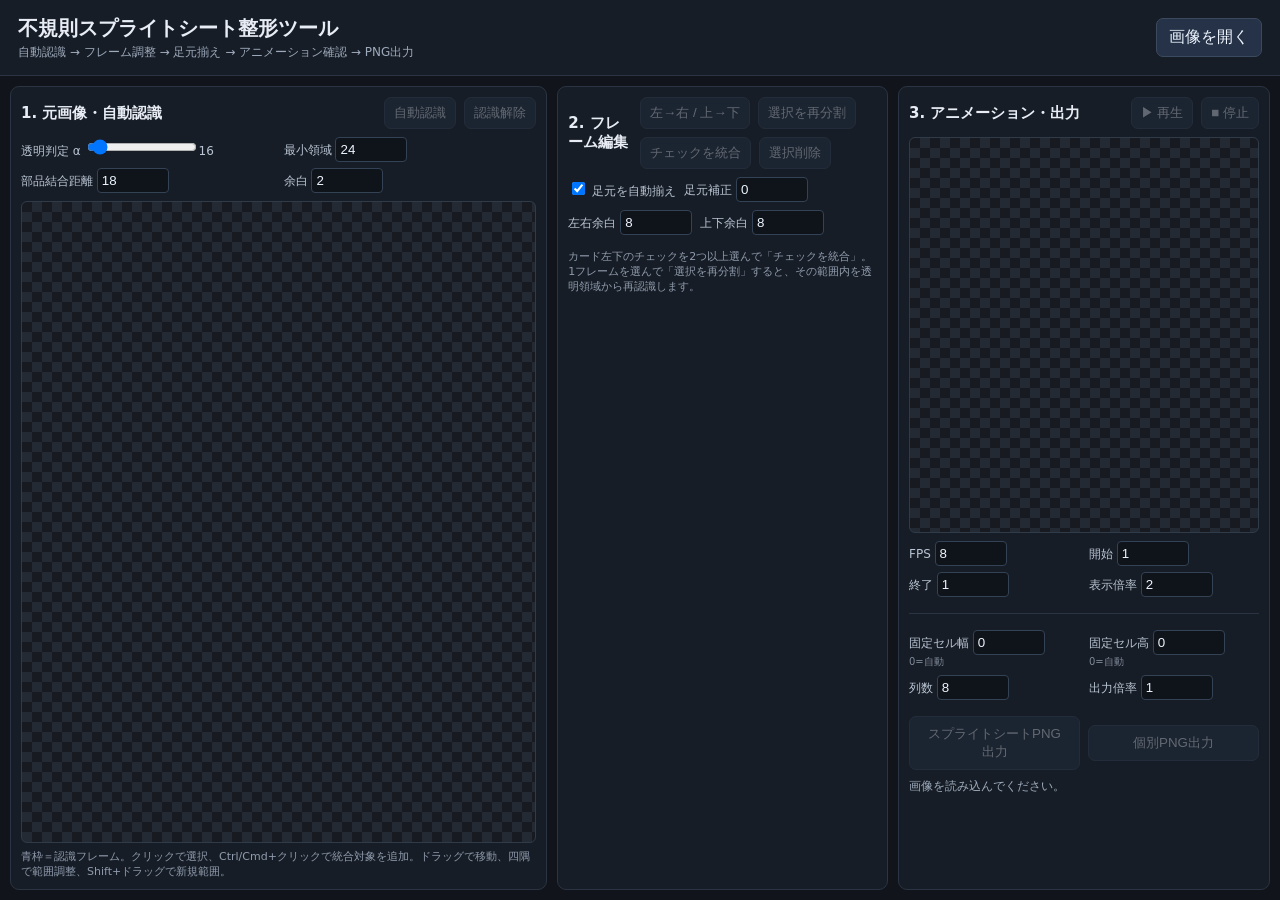
==== tools/sprite_auto_tool/index.html @ 43024478 "Add split and merge controls to sprite tool" ====
<!doctype html>
<html lang="ja">
<head>
  <meta charset="utf-8" />
  <meta name="viewport" content="width=device-width,initial-scale=1" />
  <title>不規則スプライトシート整形ツール</title>
  <link rel="stylesheet" href="styles.css" />
</head>
<body>
  <header class="topbar">
    <div>
      <h1>不規則スプライトシート整形ツール</h1>
      <p>自動認識 → フレーム調整 → 足元揃え → アニメーション確認 → PNG出力</p>
    </div>
    <label class="file-btn">画像を開く<input id="fileInput" type="file" accept="image/png,image/webp,image/jpeg" /></label>
  </header>

  <main class="workspace">
    <section class="panel source-panel">
      <div class="panel-head">
        <h2>1. 元画像・自動認識</h2>
        <div class="row compact">
          <button id="detectBtn" disabled>自動認識</button>
          <button id="clearBtn" disabled>認識解除</button>
        </div>
      </div>
      <div class="controls-grid">
        <label>透明判定 α <input id="alphaThreshold" type="range" min="1" max="254" value="16"><span id="alphaValue">16</span></label>
        <label>最小領域 <input id="minArea" type="number" min="1" value="24"></label>
        <label>部品結合距離 <input id="mergeDistance" type="number" min="0" value="18"></label>
        <label>余白 <input id="boxPadding" type="number" min="0" value="2"></label>
      </div>
      <div class="canvas-wrap checker source-wrap">
        <canvas id="sourceCanvas"></canvas>
      </div>
      <div class="hint">青枠＝認識フレーム。クリックで選択、Ctrl/Cmd+クリックで統合対象を追加。ドラッグで移動、四隅で範囲調整、Shift+ドラッグで新規範囲。</div>
    </section>

    <section class="panel frames-panel">
      <div class="panel-head">
        <h2>2. フレーム編集</h2>
        <div class="row compact">
          <button id="sortBtn" disabled>左→右 / 上→下</button>
          <button id="splitBtn" disabled>選択を再分割</button>
          <button id="mergeBtn" disabled>チェックを統合</button>
          <button id="deleteBtn" disabled>選択削除</button>
        </div>
      </div>
      <div class="row controls-wide">
        <label><input id="autoFeet" type="checkbox" checked> 足元を自動揃え</label>
        <label>足元補正 <input id="footOffset" type="number" value="0"></label>
        <label>左右余白 <input id="padX" type="number" min="0" value="8"></label>
        <label>上下余白 <input id="padY" type="number" min="0" value="8"></label>
      </div>
      <div class="hint">カード左下のチェックを2つ以上選んで「チェックを統合」。1フレームを選んで「選択を再分割」すると、その範囲内を透明領域から再認識します。</div>
      <div id="frameList" class="frame-list"></div>
    </section>

    <section class="panel preview-panel">
      <div class="panel-head">
        <h2>3. アニメーション・出力</h2>
        <div class="row compact">
          <button id="playBtn" disabled>▶ 再生</button>
          <button id="stopBtn" disabled>■ 停止</button>
        </div>
      </div>
      <div class="preview-area checker">
        <canvas id="previewCanvas" width="420" height="420"></canvas>
      </div>
      <div class="controls-grid preview-controls">
        <label>FPS <input id="fps" type="number" min="1" max="60" value="8"></label>
        <label>開始 <input id="startFrame" type="number" min="1" value="1"></label>
        <label>終了 <input id="endFrame" type="number" min="1" value="1"></label>
        <label>表示倍率 <input id="previewScale" type="number" min="0.1" step="0.1" value="2"></label>
      </div>
      <hr>
      <div class="controls-grid preview-controls">
        <label>固定セル幅 <input id="cellW" type="number" min="0" value="0"><small>0=自動</small></label>
        <label>固定セル高 <input id="cellH" type="number" min="0" value="0"><small>0=自動</small></label>
        <label>列数 <input id="columns" type="number" min="1" value="8"></label>
        <label>出力倍率 <input id="exportScale" type="number" min="0.1" step="0.1" value="1"></label>
      </div>
      <div class="row export-row">
        <button id="exportSheetBtn" disabled>スプライトシートPNG出力</button>
        <button id="exportFramesBtn" disabled>個別PNG出力</button>
      </div>
      <div id="status" class="status">画像を読み込んでください。</div>
    </section>
  </main>

  <script src="app.js"></script>
</body>
</html>
---- tools/sprite_auto_tool/styles.css ----
:root{font-family:system-ui,-apple-system,"Segoe UI",sans-serif;color:#e8edf5;background:#11151b}*{box-sizing:border-box}body{margin:0;min-width:1200px}.topbar{height:76px;padding:12px 18px;display:flex;align-items:center;justify-content:space-between;background:#171d26;border-bottom:1px solid #2a3442;position:sticky;top:0;z-index:10}.topbar h1{font-size:20px;margin:0 0 2px}.topbar p{margin:0;color:#9daabc;font-size:12px}.file-btn,button{border:1px solid #3b4a5f;background:#253247;color:#eef5ff;border-radius:7px;padding:8px 12px;cursor:pointer}.file-btn input{display:none}button:disabled{opacity:.35;cursor:not-allowed}.workspace{height:calc(100vh - 76px);padding:10px;display:grid;grid-template-columns:minmax(520px,1.45fr) minmax(330px,.9fr) minmax(390px,1fr);gap:10px}.panel{min-height:0;background:#171d26;border:1px solid #2a3442;border-radius:9px;padding:10px;display:flex;flex-direction:column;overflow:hidden}.panel-head{display:flex;align-items:center;justify-content:space-between;gap:8px;margin-bottom:8px}.panel h2{font-size:15px;margin:0}.row{display:flex;align-items:center;gap:8px;flex-wrap:wrap}.compact button{padding:6px 9px}.controls-grid{display:grid;grid-template-columns:repeat(2,minmax(150px,1fr));gap:6px 10px;margin-bottom:8px}.controls-grid label,.controls-wide label{font-size:12px;color:#b9c5d4}.controls-grid input[type=number],.controls-wide input[type=number]{width:72px;background:#0f141b;border:1px solid #344255;color:#eef5ff;border-radius:4px;padding:4px}.controls-grid input[type=range]{width:110px}.controls-wide{margin-bottom:8px}.canvas-wrap{flex:1;min-height:320px;overflow:auto;border:1px solid #303b4a;border-radius:6px;position:relative}.checker{background-color:#171b21;background-image:linear-gradient(45deg,#232a34 25%,transparent 25%),linear-gradient(-45deg,#232a34 25%,transparent 25%),linear-gradient(45deg,transparent 75%,#232a34 75%),linear-gradient(-45deg,transparent 75%,#232a34 75%);background-size:20px 20px;background-position:0 0,0 10px,10px -10px,-10px 0}.source-wrap canvas{display:block;image-rendering:pixelated}.hint{font-size:11px;color:#8f9bad;margin-top:6px}.frame-list{flex:1;overflow:auto;display:grid;grid-template-columns:repeat(auto-fill,minmax(116px,1fr));align-content:start;gap:8px;padding-right:3px}.frame-card{background:#10161e;border:1px solid #2f3d50;border-radius:7px;padding:6px;cursor:pointer}.frame-card.selected{outline:2px solid #61a8ff}.frame-card canvas{width:100%;height:88px;object-fit:contain;image-rendering:pixelated;background:#0c1117}.frame-meta{display:flex;justify-content:space-between;font-size:11px;color:#a8b4c5;margin-top:4px}.preview-area{height:min(44vh,480px);min-height:300px;border:1px solid #303b4a;border-radius:6px;display:flex;align-items:center;justify-content:center;overflow:hidden}.preview-area canvas{max-width:100%;max-height:100%;image-rendering:pixelated}.preview-controls{margin-top:8px}.preview-controls small{display:block;color:#7f8a99}.export-row{margin-top:8px}.export-row button{flex:1}.status{font-size:12px;color:#9eacbd;margin-top:8px;min-height:34px;white-space:pre-line}hr{width:100%;border:0;border-top:1px solid #2a3442;margin:8px 0}@media(max-width:1500px){.workspace{grid-template-columns:minmax(500px,1.3fr) minmax(310px,.8fr) minmax(360px,.9fr)}}
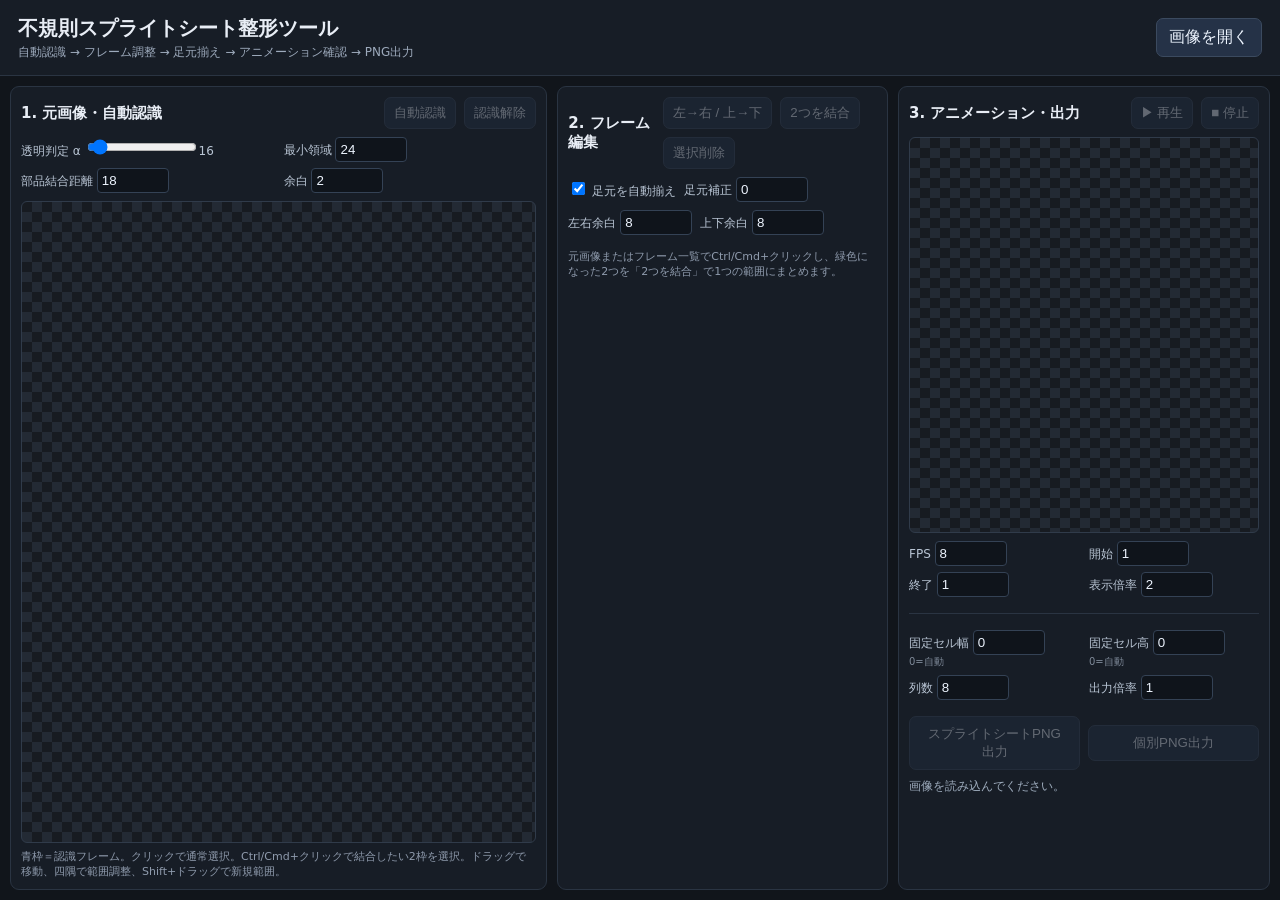
==== commit df5a9886: "Add manual two-frame merge to sprite tool" ====
--- a/tools/sprite_auto_tool/index.html
+++ b/tools/sprite_auto_tool/index.html
@@ -5,6 +5,7 @@
   <meta name="viewport" content="width=device-width,initial-scale=1" />
   <title>不規則スプライトシート整形ツール</title>
   <link rel="stylesheet" href="styles.css" />
+  <link rel="stylesheet" href="manual-merge.css" />
 </head>
 <body>
   <header class="topbar">
@@ -33,7 +34,7 @@
       <div class="canvas-wrap checker source-wrap">
         <canvas id="sourceCanvas"></canvas>
       </div>
-      <div class="hint">青枠＝認識フレーム。クリックで選択、Ctrl/Cmd+クリックで統合対象を追加。ドラッグで移動、四隅で範囲調整、Shift+ドラッグで新規範囲。</div>
+      <div class="hint">青枠＝認識フレーム。クリックで通常選択。Ctrl/Cmd+クリックで結合したい2枠を選択。ドラッグで移動、四隅で範囲調整、Shift+ドラッグで新規範囲。</div>
     </section>
 
     <section class="panel frames-panel">
@@ -41,8 +42,7 @@
         <h2>2. フレーム編集</h2>
         <div class="row compact">
           <button id="sortBtn" disabled>左→右 / 上→下</button>
-          <button id="splitBtn" disabled>選択を再分割</button>
-          <button id="mergeBtn" disabled>チェックを統合</button>
+          <button id="mergeBtn" disabled>2つを結合</button>
           <button id="deleteBtn" disabled>選択削除</button>
         </div>
       </div>
@@ -52,7 +52,7 @@
         <label>左右余白 <input id="padX" type="number" min="0" value="8"></label>
         <label>上下余白 <input id="padY" type="number" min="0" value="8"></label>
       </div>
-      <div class="hint">カード左下のチェックを2つ以上選んで「チェックを統合」。1フレームを選んで「選択を再分割」すると、その範囲内を透明領域から再認識します。</div>
+      <div class="hint">元画像またはフレーム一覧でCtrl/Cmd+クリックし、緑色になった2つを「2つを結合」で1つの範囲にまとめます。</div>
       <div id="frameList" class="frame-list"></div>
     </section>
 
@@ -89,5 +89,6 @@
   </main>
 
   <script src="app.js"></script>
+  <script src="manual-merge.js"></script>
 </body>
 </html>
--- a/tools/sprite_auto_tool/manual-merge.css
+++ b/tools/sprite_auto_tool/manual-merge.css
@@ -0,0 +1 @@
+.frame-card.merge-target{outline:2px solid #70e29b;box-shadow:0 0 0 1px #70e29b inset}
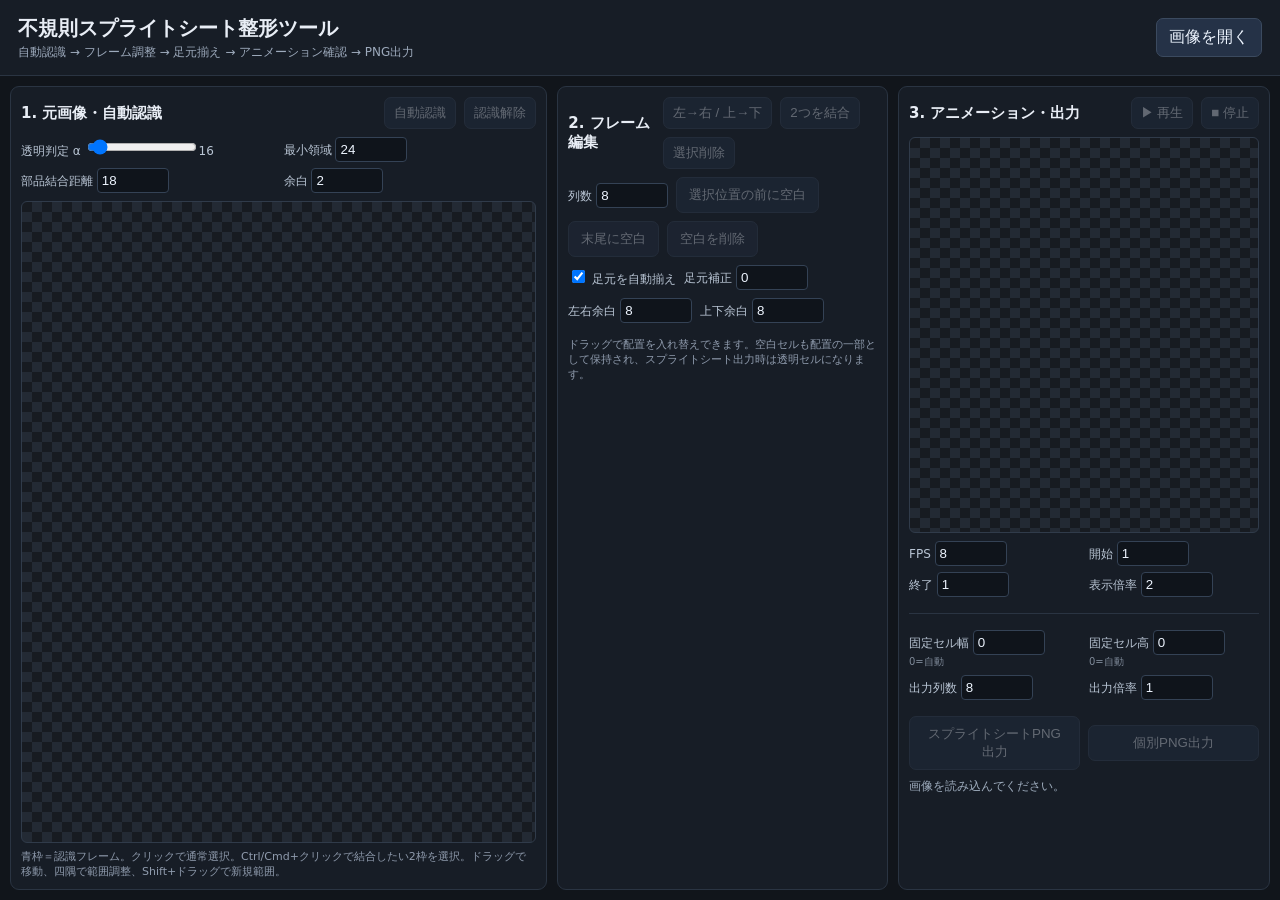
==== commit 1f2d3663: "Add grid layout controls to sprite frame editor" ====
--- a/tools/sprite_auto_tool/index.html
+++ b/tools/sprite_auto_tool/index.html
@@ -6,6 +6,7 @@
   <title>不規則スプライトシート整形ツール</title>
   <link rel="stylesheet" href="styles.css" />
   <link rel="stylesheet" href="manual-merge.css" />
+  <link rel="stylesheet" href="layout-grid.css" />
 </head>
 <body>
   <header class="topbar">
@@ -31,9 +32,7 @@
         <label>部品結合距離 <input id="mergeDistance" type="number" min="0" value="18"></label>
         <label>余白 <input id="boxPadding" type="number" min="0" value="2"></label>
       </div>
-      <div class="canvas-wrap checker source-wrap">
-        <canvas id="sourceCanvas"></canvas>
-      </div>
+      <div class="canvas-wrap checker source-wrap"><canvas id="sourceCanvas"></canvas></div>
       <div class="hint">青枠＝認識フレーム。クリックで通常選択。Ctrl/Cmd+クリックで結合したい2枠を選択。ドラッグで移動、四隅で範囲調整、Shift+ドラッグで新規範囲。</div>
     </section>
 
@@ -47,26 +46,24 @@
         </div>
       </div>
       <div class="row controls-wide">
+        <label>列数 <input id="layoutColumns" type="number" min="1" max="32" value="8"></label>
+        <button id="insertBlankBtn" disabled>選択位置の前に空白</button>
+        <button id="appendBlankBtn" disabled>末尾に空白</button>
+        <button id="removeBlankBtn" disabled>空白を削除</button>
+      </div>
+      <div class="row controls-wide">
         <label><input id="autoFeet" type="checkbox" checked> 足元を自動揃え</label>
         <label>足元補正 <input id="footOffset" type="number" value="0"></label>
         <label>左右余白 <input id="padX" type="number" min="0" value="8"></label>
         <label>上下余白 <input id="padY" type="number" min="0" value="8"></label>
       </div>
-      <div class="hint">元画像またはフレーム一覧でCtrl/Cmd+クリックし、緑色になった2つを「2つを結合」で1つの範囲にまとめます。</div>
+      <div class="hint">ドラッグで配置を入れ替えできます。空白セルも配置の一部として保持され、スプライトシート出力時は透明セルになります。</div>
       <div id="frameList" class="frame-list"></div>
     </section>
 
     <section class="panel preview-panel">
-      <div class="panel-head">
-        <h2>3. アニメーション・出力</h2>
-        <div class="row compact">
-          <button id="playBtn" disabled>▶ 再生</button>
-          <button id="stopBtn" disabled>■ 停止</button>
-        </div>
-      </div>
-      <div class="preview-area checker">
-        <canvas id="previewCanvas" width="420" height="420"></canvas>
-      </div>
+      <div class="panel-head"><h2>3. アニメーション・出力</h2><div class="row compact"><button id="playBtn" disabled>▶ 再生</button><button id="stopBtn" disabled>■ 停止</button></div></div>
+      <div class="preview-area checker"><canvas id="previewCanvas" width="420" height="420"></canvas></div>
       <div class="controls-grid preview-controls">
         <label>FPS <input id="fps" type="number" min="1" max="60" value="8"></label>
         <label>開始 <input id="startFrame" type="number" min="1" value="1"></label>
@@ -77,18 +74,16 @@
       <div class="controls-grid preview-controls">
         <label>固定セル幅 <input id="cellW" type="number" min="0" value="0"><small>0=自動</small></label>
         <label>固定セル高 <input id="cellH" type="number" min="0" value="0"><small>0=自動</small></label>
-        <label>列数 <input id="columns" type="number" min="1" value="8"></label>
+        <label>出力列数 <input id="columns" type="number" min="1" value="8"></label>
         <label>出力倍率 <input id="exportScale" type="number" min="0.1" step="0.1" value="1"></label>
       </div>
-      <div class="row export-row">
-        <button id="exportSheetBtn" disabled>スプライトシートPNG出力</button>
-        <button id="exportFramesBtn" disabled>個別PNG出力</button>
-      </div>
+      <div class="row export-row"><button id="exportSheetBtn" disabled>スプライトシートPNG出力</button><button id="exportFramesBtn" disabled>個別PNG出力</button></div>
       <div id="status" class="status">画像を読み込んでください。</div>
     </section>
   </main>
 
   <script src="app.js"></script>
   <script src="manual-merge.js"></script>
+  <script src="layout-grid.js"></script>
 </body>
 </html>
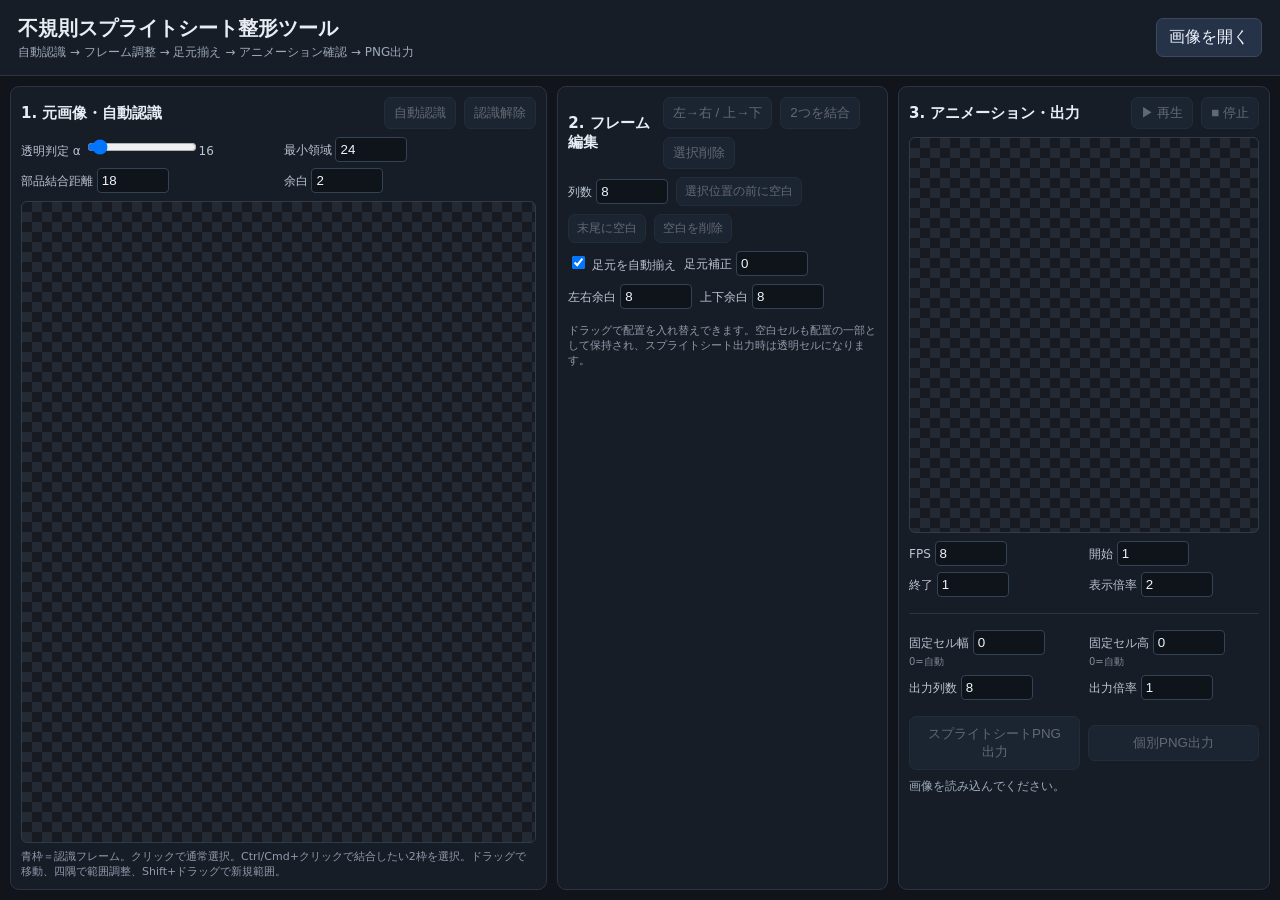
==== commit 9f264816: "Load compatibility fixes" ====
--- a/tools/sprite_auto_tool/index.html
+++ b/tools/sprite_auto_tool/index.html
@@ -21,10 +21,7 @@
     <section class="panel source-panel">
       <div class="panel-head">
         <h2>1. 元画像・自動認識</h2>
-        <div class="row compact">
-          <button id="detectBtn" disabled>自動認識</button>
-          <button id="clearBtn" disabled>認識解除</button>
-        </div>
+        <div class="row compact"><button id="detectBtn" disabled>自動認識</button><button id="clearBtn" disabled>認識解除</button></div>
       </div>
       <div class="controls-grid">
         <label>透明判定 α <input id="alphaThreshold" type="range" min="1" max="254" value="16"><span id="alphaValue">16</span></label>
@@ -37,26 +34,9 @@
     </section>
 
     <section class="panel frames-panel">
-      <div class="panel-head">
-        <h2>2. フレーム編集</h2>
-        <div class="row compact">
-          <button id="sortBtn" disabled>左→右 / 上→下</button>
-          <button id="mergeBtn" disabled>2つを結合</button>
-          <button id="deleteBtn" disabled>選択削除</button>
-        </div>
-      </div>
-      <div class="row controls-wide">
-        <label>列数 <input id="layoutColumns" type="number" min="1" max="32" value="8"></label>
-        <button id="insertBlankBtn" disabled>選択位置の前に空白</button>
-        <button id="appendBlankBtn" disabled>末尾に空白</button>
-        <button id="removeBlankBtn" disabled>空白を削除</button>
-      </div>
-      <div class="row controls-wide">
-        <label><input id="autoFeet" type="checkbox" checked> 足元を自動揃え</label>
-        <label>足元補正 <input id="footOffset" type="number" value="0"></label>
-        <label>左右余白 <input id="padX" type="number" min="0" value="8"></label>
-        <label>上下余白 <input id="padY" type="number" min="0" value="8"></label>
-      </div>
+      <div class="panel-head"><h2>2. フレーム編集</h2><div class="row compact"><button id="sortBtn" disabled>左→右 / 上→下</button><button id="mergeBtn" disabled>2つを結合</button><button id="deleteBtn" disabled>選択削除</button></div></div>
+      <div class="row controls-wide"><label>列数 <input id="layoutColumns" type="number" min="1" max="32" value="8"></label><button id="insertBlankBtn" disabled>選択位置の前に空白</button><button id="appendBlankBtn" disabled>末尾に空白</button><button id="removeBlankBtn" disabled>空白を削除</button></div>
+      <div class="row controls-wide"><label><input id="autoFeet" type="checkbox" checked> 足元を自動揃え</label><label>足元補正 <input id="footOffset" type="number" value="0"></label><label>左右余白 <input id="padX" type="number" min="0" value="8"></label><label>上下余白 <input id="padY" type="number" min="0" value="8"></label></div>
       <div class="hint">ドラッグで配置を入れ替えできます。空白セルも配置の一部として保持され、スプライトシート出力時は透明セルになります。</div>
       <div id="frameList" class="frame-list"></div>
     </section>
@@ -64,19 +44,9 @@
     <section class="panel preview-panel">
       <div class="panel-head"><h2>3. アニメーション・出力</h2><div class="row compact"><button id="playBtn" disabled>▶ 再生</button><button id="stopBtn" disabled>■ 停止</button></div></div>
       <div class="preview-area checker"><canvas id="previewCanvas" width="420" height="420"></canvas></div>
-      <div class="controls-grid preview-controls">
-        <label>FPS <input id="fps" type="number" min="1" max="60" value="8"></label>
-        <label>開始 <input id="startFrame" type="number" min="1" value="1"></label>
-        <label>終了 <input id="endFrame" type="number" min="1" value="1"></label>
-        <label>表示倍率 <input id="previewScale" type="number" min="0.1" step="0.1" value="2"></label>
-      </div>
+      <div class="controls-grid preview-controls"><label>FPS <input id="fps" type="number" min="1" max="60" value="8"></label><label>開始 <input id="startFrame" type="number" min="1" value="1"></label><label>終了 <input id="endFrame" type="number" min="1" value="1"></label><label>表示倍率 <input id="previewScale" type="number" min="0.1" step="0.1" value="2"></label></div>
       <hr>
-      <div class="controls-grid preview-controls">
-        <label>固定セル幅 <input id="cellW" type="number" min="0" value="0"><small>0=自動</small></label>
-        <label>固定セル高 <input id="cellH" type="number" min="0" value="0"><small>0=自動</small></label>
-        <label>出力列数 <input id="columns" type="number" min="1" value="8"></label>
-        <label>出力倍率 <input id="exportScale" type="number" min="0.1" step="0.1" value="1"></label>
-      </div>
+      <div class="controls-grid preview-controls"><label>固定セル幅 <input id="cellW" type="number" min="0" value="0"><small>0=自動</small></label><label>固定セル高 <input id="cellH" type="number" min="0" value="0"><small>0=自動</small></label><label>出力列数 <input id="columns" type="number" min="1" value="8"></label><label>出力倍率 <input id="exportScale" type="number" min="0.1" step="0.1" value="1"></label></div>
       <div class="row export-row"><button id="exportSheetBtn" disabled>スプライトシートPNG出力</button><button id="exportFramesBtn" disabled>個別PNG出力</button></div>
       <div id="status" class="status">画像を読み込んでください。</div>
     </section>
@@ -85,5 +55,6 @@
   <script src="app.js"></script>
   <script src="manual-merge.js"></script>
   <script src="layout-grid.js"></script>
+  <script src="compat-fixes.js"></script>
 </body>
 </html>
--- a/tools/sprite_auto_tool/layout-grid.css
+++ b/tools/sprite_auto_tool/layout-grid.css
@@ -0,0 +1 @@
+.frames-panel .frame-list{display:grid;grid-template-columns:repeat(var(--layout-cols,8),minmax(96px,1fr));gap:8px;align-content:start}.layout-slot{min-width:0}.layout-slot.blank{min-height:116px;border:1px dashed #4a596d;border-radius:7px;background:rgba(255,255,255,.025);display:flex;align-items:center;justify-content:center;color:#78879a;font-size:12px;cursor:pointer}.layout-slot.blank.selected{outline:2px solid #ffd15c;border-color:#ffd15c}.layout-slot.drag-over{outline:2px dashed #70e29b}.frames-panel .controls-wide button{padding:5px 8px;font-size:12px}.frame-card{height:100%}
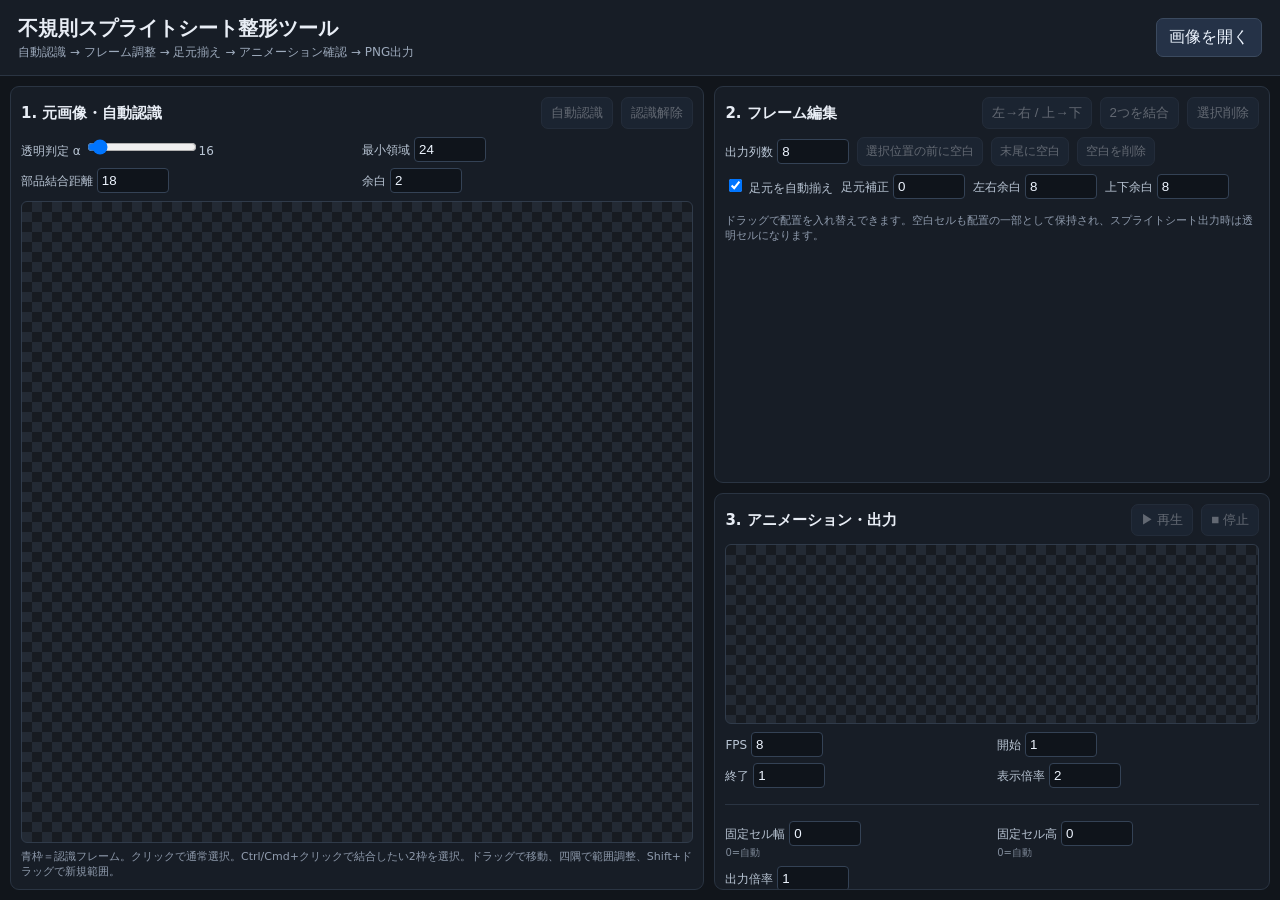
==== commit 82e86864: "Consolidate sprite sheet column setting" ====
--- a/tools/sprite_auto_tool/index.html
+++ b/tools/sprite_auto_tool/index.html
@@ -35,7 +35,8 @@
 
     <section class="panel frames-panel">
       <div class="panel-head"><h2>2. フレーム編集</h2><div class="row compact"><button id="sortBtn" disabled>左→右 / 上→下</button><button id="mergeBtn" disabled>2つを結合</button><button id="deleteBtn" disabled>選択削除</button></div></div>
-      <div class="row controls-wide"><label>列数 <input id="layoutColumns" type="number" min="1" max="32" value="8"></label><button id="insertBlankBtn" disabled>選択位置の前に空白</button><button id="appendBlankBtn" disabled>末尾に空白</button><button id="removeBlankBtn" disabled>空白を削除</button></div>
+      <div class="row controls-wide"><label>出力列数 <input id="layoutColumns" type="number" min="1" max="32" value="8"></label><button id="insertBlankBtn" disabled>選択位置の前に空白</button><button id="appendBlankBtn" disabled>末尾に空白</button><button id="removeBlankBtn" disabled>空白を削除</button></div>
+      <input id="columns" type="hidden" value="8">
       <div class="row controls-wide"><label><input id="autoFeet" type="checkbox" checked> 足元を自動揃え</label><label>足元補正 <input id="footOffset" type="number" value="0"></label><label>左右余白 <input id="padX" type="number" min="0" value="8"></label><label>上下余白 <input id="padY" type="number" min="0" value="8"></label></div>
       <div class="hint">ドラッグで配置を入れ替えできます。空白セルも配置の一部として保持され、スプライトシート出力時は透明セルになります。</div>
       <div id="frameList" class="frame-list"></div>
@@ -46,7 +47,7 @@
       <div class="preview-area checker"><canvas id="previewCanvas" width="420" height="420"></canvas></div>
       <div class="controls-grid preview-controls"><label>FPS <input id="fps" type="number" min="1" max="60" value="8"></label><label>開始 <input id="startFrame" type="number" min="1" value="1"></label><label>終了 <input id="endFrame" type="number" min="1" value="1"></label><label>表示倍率 <input id="previewScale" type="number" min="0.1" step="0.1" value="2"></label></div>
       <hr>
-      <div class="controls-grid preview-controls"><label>固定セル幅 <input id="cellW" type="number" min="0" value="0"><small>0=自動</small></label><label>固定セル高 <input id="cellH" type="number" min="0" value="0"><small>0=自動</small></label><label>出力列数 <input id="columns" type="number" min="1" value="8"></label><label>出力倍率 <input id="exportScale" type="number" min="0.1" step="0.1" value="1"></label></div>
+      <div class="controls-grid preview-controls"><label>固定セル幅 <input id="cellW" type="number" min="0" value="0"><small>0=自動</small></label><label>固定セル高 <input id="cellH" type="number" min="0" value="0"><small>0=自動</small></label><label>出力倍率 <input id="exportScale" type="number" min="0.1" step="0.1" value="1"></label></div>
       <div class="row export-row"><button id="exportSheetBtn" disabled>スプライトシートPNG出力</button><button id="exportFramesBtn" disabled>個別PNG出力</button></div>
       <div id="status" class="status">画像を読み込んでください。</div>
     </section>
--- a/tools/sprite_auto_tool/styles.css
+++ b/tools/sprite_auto_tool/styles.css
@@ -1 +1 @@
-:root{font-family:system-ui,-apple-system,"Segoe UI",sans-serif;color:#e8edf5;background:#11151b}*{box-sizing:border-box}body{margin:0;min-width:1200px}.topbar{height:76px;padding:12px 18px;display:flex;align-items:center;justify-content:space-between;background:#171d26;border-bottom:1px solid #2a3442;position:sticky;top:0;z-index:10}.topbar h1{font-size:20px;margin:0 0 2px}.topbar p{margin:0;color:#9daabc;font-size:12px}.file-btn,button{border:1px solid #3b4a5f;background:#253247;color:#eef5ff;border-radius:7px;padding:8px 12px;cursor:pointer}.file-btn input{display:none}button:disabled{opacity:.35;cursor:not-allowed}.workspace{height:calc(100vh - 76px);padding:10px;display:grid;grid-template-columns:minmax(520px,1.45fr) minmax(330px,.9fr) minmax(390px,1fr);gap:10px}.panel{min-height:0;background:#171d26;border:1px solid #2a3442;border-radius:9px;padding:10px;display:flex;flex-direction:column;overflow:hidden}.panel-head{display:flex;align-items:center;justify-content:space-between;gap:8px;margin-bottom:8px}.panel h2{font-size:15px;margin:0}.row{display:flex;align-items:center;gap:8px;flex-wrap:wrap}.compact button{padding:6px 9px}.controls-grid{display:grid;grid-template-columns:repeat(2,minmax(150px,1fr));gap:6px 10px;margin-bottom:8px}.controls-grid label,.controls-wide label{font-size:12px;color:#b9c5d4}.controls-grid input[type=number],.controls-wide input[type=number]{width:72px;background:#0f141b;border:1px solid #344255;color:#eef5ff;border-radius:4px;padding:4px}.controls-grid input[type=range]{width:110px}.controls-wide{margin-bottom:8px}.canvas-wrap{flex:1;min-height:320px;overflow:auto;border:1px solid #303b4a;border-radius:6px;position:relative}.checker{background-color:#171b21;background-image:linear-gradient(45deg,#232a34 25%,transparent 25%),linear-gradient(-45deg,#232a34 25%,transparent 25%),linear-gradient(45deg,transparent 75%,#232a34 75%),linear-gradient(-45deg,transparent 75%,#232a34 75%);background-size:20px 20px;background-position:0 0,0 10px,10px -10px,-10px 0}.source-wrap canvas{display:block;image-rendering:pixelated}.hint{font-size:11px;color:#8f9bad;margin-top:6px}.frame-list{flex:1;overflow:auto;display:grid;grid-template-columns:repeat(auto-fill,minmax(116px,1fr));align-content:start;gap:8px;padding-right:3px}.frame-card{background:#10161e;border:1px solid #2f3d50;border-radius:7px;padding:6px;cursor:pointer}.frame-card.selected{outline:2px solid #61a8ff}.frame-card canvas{width:100%;height:88px;object-fit:contain;image-rendering:pixelated;background:#0c1117}.frame-meta{display:flex;justify-content:space-between;font-size:11px;color:#a8b4c5;margin-top:4px}.preview-area{height:min(44vh,480px);min-height:300px;border:1px solid #303b4a;border-radius:6px;display:flex;align-items:center;justify-content:center;overflow:hidden}.preview-area canvas{max-width:100%;max-height:100%;image-rendering:pixelated}.preview-controls{margin-top:8px}.preview-controls small{display:block;color:#7f8a99}.export-row{margin-top:8px}.export-row button{flex:1}.status{font-size:12px;color:#9eacbd;margin-top:8px;min-height:34px;white-space:pre-line}hr{width:100%;border:0;border-top:1px solid #2a3442;margin:8px 0}@media(max-width:1500px){.workspace{grid-template-columns:minmax(500px,1.3fr) minmax(310px,.8fr) minmax(360px,.9fr)}}
+:root{font-family:system-ui,-apple-system,"Segoe UI",sans-serif;color:#e8edf5;background:#11151b}*{box-sizing:border-box}body{margin:0;min-width:1200px}.topbar{height:76px;padding:12px 18px;display:flex;align-items:center;justify-content:space-between;background:#171d26;border-bottom:1px solid #2a3442;position:sticky;top:0;z-index:10}.topbar h1{font-size:20px;margin:0 0 2px}.topbar p{margin:0;color:#9daabc;font-size:12px}.file-btn,button{border:1px solid #3b4a5f;background:#253247;color:#eef5ff;border-radius:7px;padding:8px 12px;cursor:pointer}.file-btn input{display:none}button:disabled{opacity:.35;cursor:not-allowed}.workspace{height:calc(100vh - 76px);padding:10px;display:grid;grid-template-columns:minmax(620px,1.45fr) minmax(520px,1fr);grid-template-rows:minmax(0,1fr) minmax(0,1fr);gap:10px}.source-panel{grid-column:1;grid-row:1/3}.frames-panel{grid-column:2;grid-row:1}.preview-panel{grid-column:2;grid-row:2}.panel{min-height:0;background:#171d26;border:1px solid #2a3442;border-radius:9px;padding:10px;display:flex;flex-direction:column;overflow:hidden}.panel-head{display:flex;align-items:center;justify-content:space-between;gap:8px;margin-bottom:8px}.panel h2{font-size:15px;margin:0}.row{display:flex;align-items:center;gap:8px;flex-wrap:wrap}.compact button{padding:6px 9px}.controls-grid{display:grid;grid-template-columns:repeat(2,minmax(150px,1fr));gap:6px 10px;margin-bottom:8px}.controls-grid label,.controls-wide label{font-size:12px;color:#b9c5d4}.controls-grid input[type=number],.controls-wide input[type=number]{width:72px;background:#0f141b;border:1px solid #344255;color:#eef5ff;border-radius:4px;padding:4px}.controls-grid input[type=range]{width:110px}.controls-wide{margin-bottom:8px}.canvas-wrap{flex:1;min-height:320px;overflow:auto;border:1px solid #303b4a;border-radius:6px;position:relative}.checker{background-color:#171b21;background-image:linear-gradient(45deg,#232a34 25%,transparent 25%),linear-gradient(-45deg,#232a34 25%,transparent 25%),linear-gradient(45deg,transparent 75%,#232a34 75%),linear-gradient(-45deg,transparent 75%,#232a34 75%);background-size:20px 20px;background-position:0 0,0 10px,10px -10px,-10px 0}.source-wrap canvas{display:block;image-rendering:pixelated}.hint{font-size:11px;color:#8f9bad;margin-top:6px}.frame-list{flex:1;overflow:auto;display:grid;grid-template-columns:repeat(auto-fill,minmax(116px,1fr));align-content:start;gap:8px;padding-right:3px}.frame-card{background:#10161e;border:1px solid #2f3d50;border-radius:7px;padding:6px;cursor:pointer}.frame-card.selected{outline:2px solid #61a8ff}.frame-card canvas{width:100%;height:88px;object-fit:contain;image-rendering:pixelated;background:#0c1117}.frame-meta{display:flex;justify-content:space-between;font-size:11px;color:#a8b4c5;margin-top:4px}.preview-area{flex:1;min-height:180px;border:1px solid #303b4a;border-radius:6px;display:flex;align-items:center;justify-content:center;overflow:hidden}.preview-area canvas{max-width:100%;max-height:100%;image-rendering:pixelated}.preview-controls{margin-top:8px}.preview-controls small{display:block;color:#7f8a99}.export-row{margin-top:8px}.export-row button{flex:1}.status{font-size:12px;color:#9eacbd;margin-top:8px;min-height:34px;white-space:pre-line}hr{width:100%;border:0;border-top:1px solid #2a3442;margin:8px 0}@media(max-width:1500px){.workspace{grid-template-columns:minmax(560px,1.25fr) minmax(480px,1fr)}}
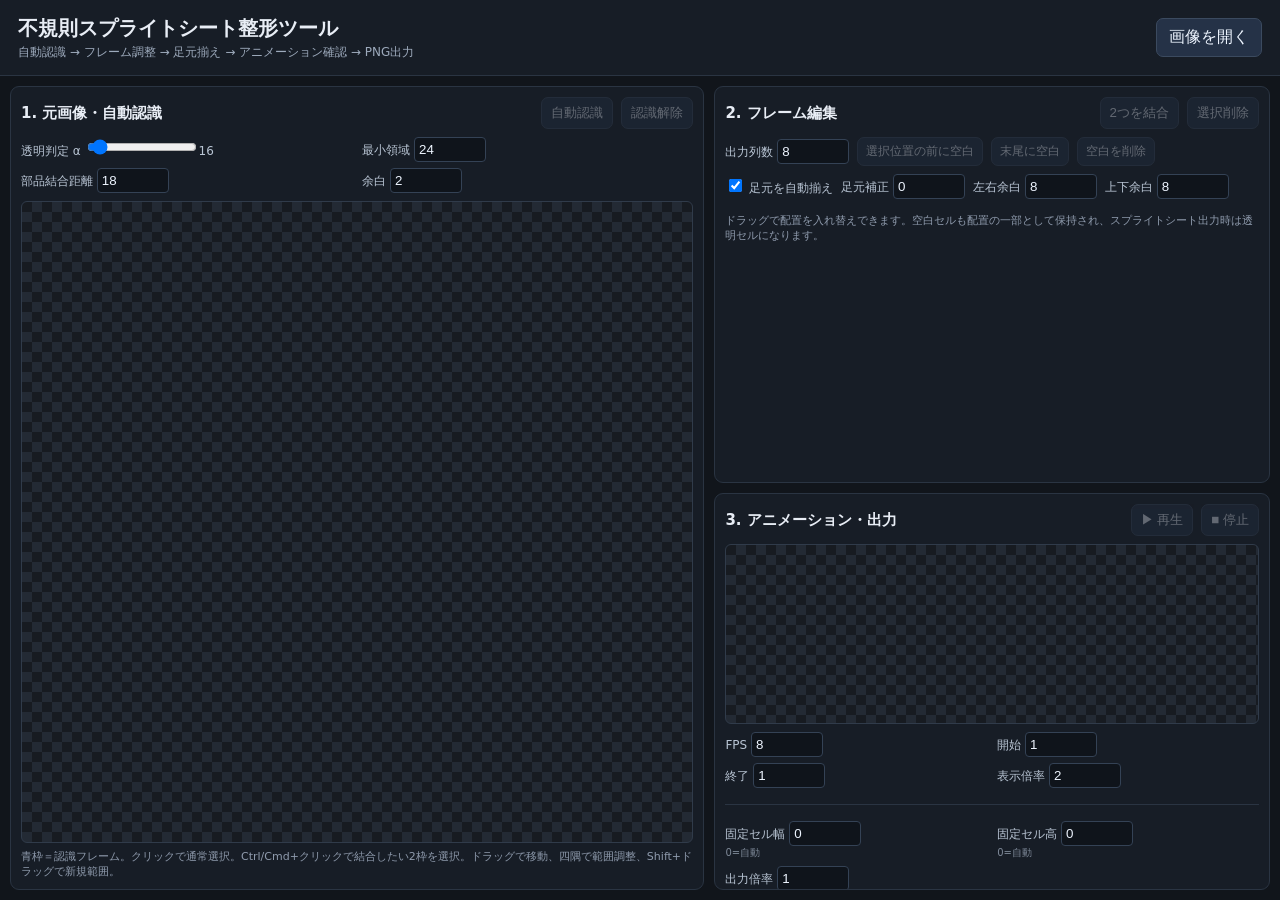
==== commit 134203a4: "Remove sort button from sprite editor UI" ====
--- a/tools/sprite_auto_tool/index.html
+++ b/tools/sprite_auto_tool/index.html
@@ -34,7 +34,8 @@
     </section>
 
     <section class="panel frames-panel">
-      <div class="panel-head"><h2>2. フレーム編集</h2><div class="row compact"><button id="sortBtn" disabled>左→右 / 上→下</button><button id="mergeBtn" disabled>2つを結合</button><button id="deleteBtn" disabled>選択削除</button></div></div>
+      <div class="panel-head"><h2>2. フレーム編集</h2><div class="row compact"><button id="mergeBtn" disabled>2つを結合</button><button id="deleteBtn" disabled>選択削除</button></div></div>
+      <button id="sortBtn" type="button" hidden disabled></button>
       <div class="row controls-wide"><label>出力列数 <input id="layoutColumns" type="number" min="1" max="32" value="8"></label><button id="insertBlankBtn" disabled>選択位置の前に空白</button><button id="appendBlankBtn" disabled>末尾に空白</button><button id="removeBlankBtn" disabled>空白を削除</button></div>
       <input id="columns" type="hidden" value="8">
       <div class="row controls-wide"><label><input id="autoFeet" type="checkbox" checked> 足元を自動揃え</label><label>足元補正 <input id="footOffset" type="number" value="0"></label><label>左右余白 <input id="padX" type="number" min="0" value="8"></label><label>上下余白 <input id="padY" type="number" min="0" value="8"></label></div>
--- a/tools/sprite_auto_tool/styles.css
+++ b/tools/sprite_auto_tool/styles.css
@@ -1 +1 @@
-:root{font-family:system-ui,-apple-system,"Segoe UI",sans-serif;color:#e8edf5;background:#11151b}*{box-sizing:border-box}body{margin:0;min-width:1200px}.topbar{height:76px;padding:12px 18px;display:flex;align-items:center;justify-content:space-between;background:#171d26;border-bottom:1px solid #2a3442;position:sticky;top:0;z-index:10}.topbar h1{font-size:20px;margin:0 0 2px}.topbar p{margin:0;color:#9daabc;font-size:12px}.file-btn,button{border:1px solid #3b4a5f;background:#253247;color:#eef5ff;border-radius:7px;padding:8px 12px;cursor:pointer}.file-btn input{display:none}button:disabled{opacity:.35;cursor:not-allowed}.workspace{height:calc(100vh - 76px);padding:10px;display:grid;grid-template-columns:minmax(620px,1.45fr) minmax(520px,1fr);grid-template-rows:minmax(0,1fr) minmax(0,1fr);gap:10px}.source-panel{grid-column:1;grid-row:1/3}.frames-panel{grid-column:2;grid-row:1}.preview-panel{grid-column:2;grid-row:2}.panel{min-height:0;background:#171d26;border:1px solid #2a3442;border-radius:9px;padding:10px;display:flex;flex-direction:column;overflow:hidden}.panel-head{display:flex;align-items:center;justify-content:space-between;gap:8px;margin-bottom:8px}.panel h2{font-size:15px;margin:0}.row{display:flex;align-items:center;gap:8px;flex-wrap:wrap}.compact button{padding:6px 9px}.controls-grid{display:grid;grid-template-columns:repeat(2,minmax(150px,1fr));gap:6px 10px;margin-bottom:8px}.controls-grid label,.controls-wide label{font-size:12px;color:#b9c5d4}.controls-grid input[type=number],.controls-wide input[type=number]{width:72px;background:#0f141b;border:1px solid #344255;color:#eef5ff;border-radius:4px;padding:4px}.controls-grid input[type=range]{width:110px}.controls-wide{margin-bottom:8px}.canvas-wrap{flex:1;min-height:320px;overflow:auto;border:1px solid #303b4a;border-radius:6px;position:relative}.checker{background-color:#171b21;background-image:linear-gradient(45deg,#232a34 25%,transparent 25%),linear-gradient(-45deg,#232a34 25%,transparent 25%),linear-gradient(45deg,transparent 75%,#232a34 75%),linear-gradient(-45deg,transparent 75%,#232a34 75%);background-size:20px 20px;background-position:0 0,0 10px,10px -10px,-10px 0}.source-wrap canvas{display:block;image-rendering:pixelated}.hint{font-size:11px;color:#8f9bad;margin-top:6px}.frame-list{flex:1;overflow:auto;display:grid;grid-template-columns:repeat(auto-fill,minmax(116px,1fr));align-content:start;gap:8px;padding-right:3px}.frame-card{background:#10161e;border:1px solid #2f3d50;border-radius:7px;padding:6px;cursor:pointer}.frame-card.selected{outline:2px solid #61a8ff}.frame-card canvas{width:100%;height:88px;object-fit:contain;image-rendering:pixelated;background:#0c1117}.frame-meta{display:flex;justify-content:space-between;font-size:11px;color:#a8b4c5;margin-top:4px}.preview-area{flex:1;min-height:180px;border:1px solid #303b4a;border-radius:6px;display:flex;align-items:center;justify-content:center;overflow:hidden}.preview-area canvas{max-width:100%;max-height:100%;image-rendering:pixelated}.preview-controls{margin-top:8px}.preview-controls small{display:block;color:#7f8a99}.export-row{margin-top:8px}.export-row button{flex:1}.status{font-size:12px;color:#9eacbd;margin-top:8px;min-height:34px;white-space:pre-line}hr{width:100%;border:0;border-top:1px solid #2a3442;margin:8px 0}@media(max-width:1500px){.workspace{grid-template-columns:minmax(560px,1.25fr) minmax(480px,1fr)}}
+:root{font-family:system-ui,-apple-system,"Segoe UI",sans-serif;color:#e8edf5;background:#11151b}*{box-sizing:border-box}body{margin:0;min-width:1200px}.topbar{height:76px;padding:12px 18px;display:flex;align-items:center;justify-content:space-between;background:#171d26;border-bottom:1px solid #2a3442;position:sticky;top:0;z-index:10}.topbar h1{font-size:20px;margin:0 0 2px}.topbar p{margin:0;color:#9daabc;font-size:12px}.file-btn,button{border:1px solid #3b4a5f;background:#253247;color:#eef5ff;border-radius:7px;padding:8px 12px;cursor:pointer}.file-btn input{display:none}button:disabled{opacity:.35;cursor:not-allowed}.workspace{height:calc(100vh - 76px);padding:10px;display:grid;grid-template-columns:minmax(620px,1.45fr) minmax(520px,1fr);grid-template-rows:minmax(0,1fr) minmax(0,1fr);gap:10px}.source-panel{grid-column:1;grid-row:1/3}.frames-panel{grid-column:2;grid-row:1}.preview-panel{grid-column:2;grid-row:2}.panel{min-height:0;background:#171d26;border:1px solid #2a3442;border-radius:9px;padding:10px;display:flex;flex-direction:column;overflow:hidden}.panel-head{display:flex;align-items:center;justify-content:space-between;gap:8px;margin-bottom:8px}.panel h2{font-size:15px;margin:0}.row{display:flex;align-items:center;gap:8px;flex-wrap:wrap}.compact button{padding:6px 9px}.controls-grid{display:grid;grid-template-columns:repeat(2,minmax(150px,1fr));gap:6px 10px;margin-bottom:8px}.controls-grid label,.controls-wide label{font-size:12px;color:#b9c5d4}.controls-grid input[type=number],.controls-wide input[type=number]{width:72px;background:#0f141b;border:1px solid #344255;color:#eef5ff;border-radius:4px;padding:4px}.controls-grid input[type=range]{width:110px}.controls-wide{margin-bottom:8px}.canvas-wrap{flex:1;min-height:320px;overflow:auto;border:1px solid #303b4a;border-radius:6px;position:relative}.checker{background-color:#171b21;background-image:linear-gradient(45deg,#232a34 25%,transparent 25%),linear-gradient(-45deg,#232a34 25%,transparent 25%),linear-gradient(45deg,transparent 75%,#232a34 75%),linear-gradient(-45deg,transparent 75%,#232a34 75%);background-size:20px 20px;background-position:0 0,0 10px,10px -10px,-10px 0}.source-wrap canvas{display:block;image-rendering:pixelated}.hint{font-size:11px;color:#8f9bad;margin-top:6px}.frame-list{flex:1;overflow:auto;display:grid;grid-template-columns:repeat(auto-fill,minmax(116px,1fr));align-content:start;gap:8px;padding-right:3px}.frame-card{background:#10161e;border:1px solid #2f3d50;border-radius:7px;padding:6px;cursor:pointer}.frame-card.selected{outline:2px solid #61a8ff}.frame-card canvas{width:100%;height:88px;object-fit:contain;image-rendering:pixelated;background:#0c1117}.frame-meta{display:flex;justify-content:space-between;font-size:11px;color:#a8b4c5;margin-top:4px}.preview-area{flex:1;min-height:180px;border:1px solid #303b4a;border-radius:6px;display:block;overflow:auto;text-align:center}.preview-area canvas{display:block;margin:auto;max-width:none;max-height:none;image-rendering:pixelated}.preview-controls{margin-top:8px}.preview-controls small{display:block;color:#7f8a99}.export-row{margin-top:8px}.export-row button{flex:1}.status{font-size:12px;color:#9eacbd;margin-top:8px;min-height:34px;white-space:pre-line}hr{width:100%;border:0;border-top:1px solid #2a3442;margin:8px 0}@media(max-width:1500px){.workspace{grid-template-columns:minmax(560px,1.25fr) minmax(480px,1fr)}}
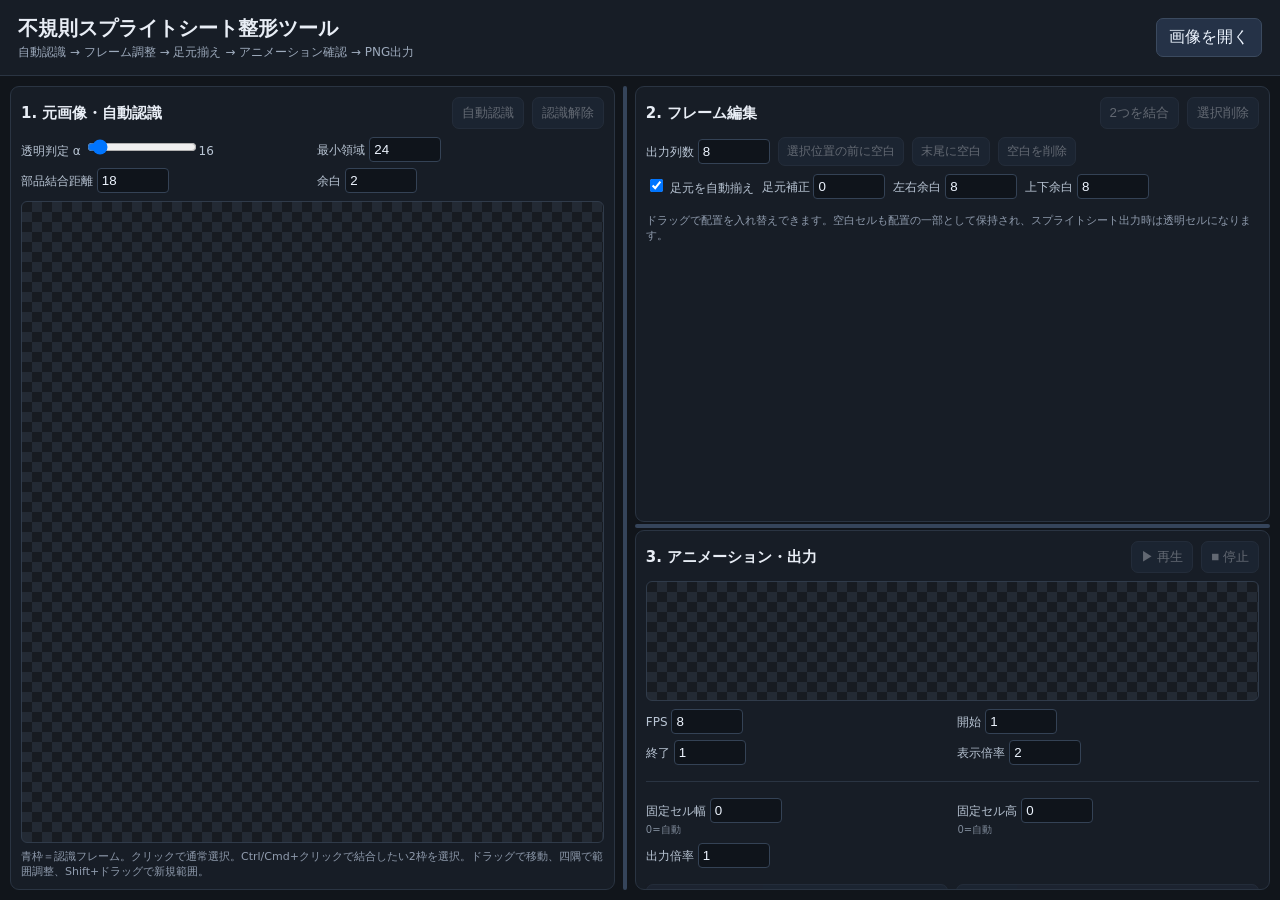
==== commit 85d9c88a: "Add manual panel resize handles" ====
--- a/tools/sprite_auto_tool/index.html
+++ b/tools/sprite_auto_tool/index.html
@@ -17,7 +17,7 @@
     <label class="file-btn">画像を開く<input id="fileInput" type="file" accept="image/png,image/webp,image/jpeg" /></label>
   </header>
 
-  <main class="workspace">
+  <main class="workspace" id="workspace">
     <section class="panel source-panel">
       <div class="panel-head">
         <h2>1. 元画像・自動認識</h2>
@@ -33,6 +33,8 @@
       <div class="hint">青枠＝認識フレーム。クリックで通常選択。Ctrl/Cmd+クリックで結合したい2枠を選択。ドラッグで移動、四隅で範囲調整、Shift+ドラッグで新規範囲。</div>
     </section>
 
+    <div id="splitterV" class="splitter splitter-v" title="左右の幅をドラッグで調整"></div>
+
     <section class="panel frames-panel">
       <div class="panel-head"><h2>2. フレーム編集</h2><div class="row compact"><button id="mergeBtn" disabled>2つを結合</button><button id="deleteBtn" disabled>選択削除</button></div></div>
       <button id="sortBtn" type="button" hidden disabled></button>
@@ -42,6 +44,8 @@
       <div class="hint">ドラッグで配置を入れ替えできます。空白セルも配置の一部として保持され、スプライトシート出力時は透明セルになります。</div>
       <div id="frameList" class="frame-list"></div>
     </section>
+
+    <div id="splitterH" class="splitter splitter-h" title="2と3の高さをドラッグで調整"></div>
 
     <section class="panel preview-panel">
       <div class="panel-head"><h2>3. アニメーション・出力</h2><div class="row compact"><button id="playBtn" disabled>▶ 再生</button><button id="stopBtn" disabled>■ 停止</button></div></div>
@@ -58,5 +62,6 @@
   <script src="manual-merge.js"></script>
   <script src="layout-grid.js"></script>
   <script src="compat-fixes.js"></script>
+  <script src="resize-layout.js"></script>
 </body>
 </html>
--- a/tools/sprite_auto_tool/styles.css
+++ b/tools/sprite_auto_tool/styles.css
@@ -1 +1 @@
-:root{font-family:system-ui,-apple-system,"Segoe UI",sans-serif;color:#e8edf5;background:#11151b}*{box-sizing:border-box}body{margin:0;min-width:1200px}.topbar{height:76px;padding:12px 18px;display:flex;align-items:center;justify-content:space-between;background:#171d26;border-bottom:1px solid #2a3442;position:sticky;top:0;z-index:10}.topbar h1{font-size:20px;margin:0 0 2px}.topbar p{margin:0;color:#9daabc;font-size:12px}.file-btn,button{border:1px solid #3b4a5f;background:#253247;color:#eef5ff;border-radius:7px;padding:8px 12px;cursor:pointer}.file-btn input{display:none}button:disabled{opacity:.35;cursor:not-allowed}.workspace{height:calc(100vh - 76px);padding:10px;display:grid;grid-template-columns:minmax(620px,1.45fr) minmax(520px,1fr);grid-template-rows:minmax(0,1fr) minmax(0,1fr);gap:10px}.source-panel{grid-column:1;grid-row:1/3}.frames-panel{grid-column:2;grid-row:1}.preview-panel{grid-column:2;grid-row:2}.panel{min-height:0;background:#171d26;border:1px solid #2a3442;border-radius:9px;padding:10px;display:flex;flex-direction:column;overflow:hidden}.panel-head{display:flex;align-items:center;justify-content:space-between;gap:8px;margin-bottom:8px}.panel h2{font-size:15px;margin:0}.row{display:flex;align-items:center;gap:8px;flex-wrap:wrap}.compact button{padding:6px 9px}.controls-grid{display:grid;grid-template-columns:repeat(2,minmax(150px,1fr));gap:6px 10px;margin-bottom:8px}.controls-grid label,.controls-wide label{font-size:12px;color:#b9c5d4}.controls-grid input[type=number],.controls-wide input[type=number]{width:72px;background:#0f141b;border:1px solid #344255;color:#eef5ff;border-radius:4px;padding:4px}.controls-grid input[type=range]{width:110px}.controls-wide{margin-bottom:8px}.canvas-wrap{flex:1;min-height:320px;overflow:auto;border:1px solid #303b4a;border-radius:6px;position:relative}.checker{background-color:#171b21;background-image:linear-gradient(45deg,#232a34 25%,transparent 25%),linear-gradient(-45deg,#232a34 25%,transparent 25%),linear-gradient(45deg,transparent 75%,#232a34 75%),linear-gradient(-45deg,transparent 75%,#232a34 75%);background-size:20px 20px;background-position:0 0,0 10px,10px -10px,-10px 0}.source-wrap canvas{display:block;image-rendering:pixelated}.hint{font-size:11px;color:#8f9bad;margin-top:6px}.frame-list{flex:1;overflow:auto;display:grid;grid-template-columns:repeat(auto-fill,minmax(116px,1fr));align-content:start;gap:8px;padding-right:3px}.frame-card{background:#10161e;border:1px solid #2f3d50;border-radius:7px;padding:6px;cursor:pointer}.frame-card.selected{outline:2px solid #61a8ff}.frame-card canvas{width:100%;height:88px;object-fit:contain;image-rendering:pixelated;background:#0c1117}.frame-meta{display:flex;justify-content:space-between;font-size:11px;color:#a8b4c5;margin-top:4px}.preview-area{flex:1;min-height:180px;border:1px solid #303b4a;border-radius:6px;display:block;overflow:auto;text-align:center}.preview-area canvas{display:block;margin:auto;max-width:none;max-height:none;image-rendering:pixelated}.preview-controls{margin-top:8px}.preview-controls small{display:block;color:#7f8a99}.export-row{margin-top:8px}.export-row button{flex:1}.status{font-size:12px;color:#9eacbd;margin-top:8px;min-height:34px;white-space:pre-line}hr{width:100%;border:0;border-top:1px solid #2a3442;margin:8px 0}@media(max-width:1500px){.workspace{grid-template-columns:minmax(560px,1.25fr) minmax(480px,1fr)}}+:root{font-family:system-ui,-apple-system,"Segoe UI",sans-serif;color:#e8edf5;background:#11151b}*{box-sizing:border-box}body{margin:0;min-width:1200px}.topbar{height:76px;padding:12px 18px;display:flex;align-items:center;justify-content:space-between;background:#171d26;border-bottom:1px solid #2a3442;position:sticky;top:0;z-index:10}.topbar h1{font-size:20px;margin:0 0 2px}.topbar p{margin:0;color:#9daabc;font-size:12px}.file-btn,button{border:1px solid #3b4a5f;background:#253247;color:#eef5ff;border-radius:7px;padding:8px 12px;cursor:pointer}.file-btn input{display:none}button:disabled{opacity:.35;cursor:not-allowed}.workspace{--left-pane:52%;--preview-height:360px;height:calc(100vh - 76px);padding:10px;display:grid;grid-template-columns:minmax(440px,var(--left-pane)) 8px minmax(520px,1fr);grid-template-rows:minmax(260px,1fr) 8px minmax(260px,var(--preview-height));gap:0 6px}.source-panel{grid-column:1;grid-row:1/4}.splitter-v{grid-column:2;grid-row:1/4;cursor:col-resize}.frames-panel{grid-column:3;grid-row:1}.splitter-h{grid-column:3;grid-row:2;cursor:row-resize}.preview-panel{grid-column:3;grid-row:3}.splitter{position:relative;z-index:5;border-radius:5px}.splitter::after{content:"";position:absolute;background:#35445a;border-radius:4px;transition:background .15s}.splitter-v::after{top:0;bottom:0;left:2px;width:4px}.splitter-h::after{left:0;right:0;top:2px;height:4px}.splitter:hover::after,.splitter.dragging::after{background:#61a8ff}body.resizing{user-select:none;cursor:default}.panel{min-height:0;background:#171d26;border:1px solid #2a3442;border-radius:9px;padding:10px;display:flex;flex-direction:column;overflow:hidden}.panel-head{display:flex;align-items:center;justify-content:space-between;gap:8px;margin-bottom:8px}.panel h2{font-size:15px;margin:0}.row{display:flex;align-items:center;gap:8px;flex-wrap:wrap}.compact button{padding:6px 9px}.controls-grid{display:grid;grid-template-columns:repeat(2,minmax(150px,1fr));gap:6px 10px;margin-bottom:8px}.controls-grid label,.controls-wide label{font-size:12px;color:#b9c5d4}.controls-grid input[type=number],.controls-wide input[type=number]{width:72px;background:#0f141b;border:1px solid #344255;color:#eef5ff;border-radius:4px;padding:4px}.controls-grid input[type=range]{width:110px}.controls-wide{margin-bottom:8px}.canvas-wrap{flex:1;min-height:320px;overflow:auto;border:1px solid #303b4a;border-radius:6px;position:relative}.checker{background-color:#171b21;background-image:linear-gradient(45deg,#232a34 25%,transparent 25%),linear-gradient(-45deg,#232a34 25%,transparent 25%),linear-gradient(45deg,transparent 75%,#232a34 75%),linear-gradient(-45deg,transparent 75%,#232a34 75%);background-size:20px 20px;background-position:0 0,0 10px,10px -10px,-10px 0}.source-wrap canvas{display:block;image-rendering:pixelated}.hint{font-size:11px;color:#8f9bad;margin-top:6px}.frame-list{flex:1;overflow:auto;display:grid;grid-template-columns:repeat(auto-fill,minmax(116px,1fr));align-content:start;gap:8px;padding-right:3px}.frame-card{background:#10161e;border:1px solid #2f3d50;border-radius:7px;padding:6px;cursor:pointer}.frame-card.selected{outline:2px solid #61a8ff}.frame-card canvas{width:100%;height:88px;object-fit:contain;image-rendering:pixelated;background:#0c1117}.frame-meta{display:flex;justify-content:space-between;font-size:11px;color:#a8b4c5;margin-top:4px}.preview-area{flex:1;min-height:120px;border:1px solid #303b4a;border-radius:6px;display:block;overflow:auto;text-align:center}.preview-area canvas{display:block;margin:auto;max-width:none;max-height:none;image-rendering:pixelated}.preview-controls{margin-top:8px}.preview-controls small{display:block;color:#7f8a99}.export-row{margin-top:8px}.export-row button{flex:1}.status{font-size:12px;color:#9eacbd;margin-top:8px;min-height:34px;white-space:pre-line}hr{width:100%;border:0;border-top:1px solid #2a3442;margin:8px 0}@media(max-width:1500px){.workspace{--left-pane:48%;grid-template-columns:minmax(420px,var(--left-pane)) 8px minmax(480px,1fr)}}
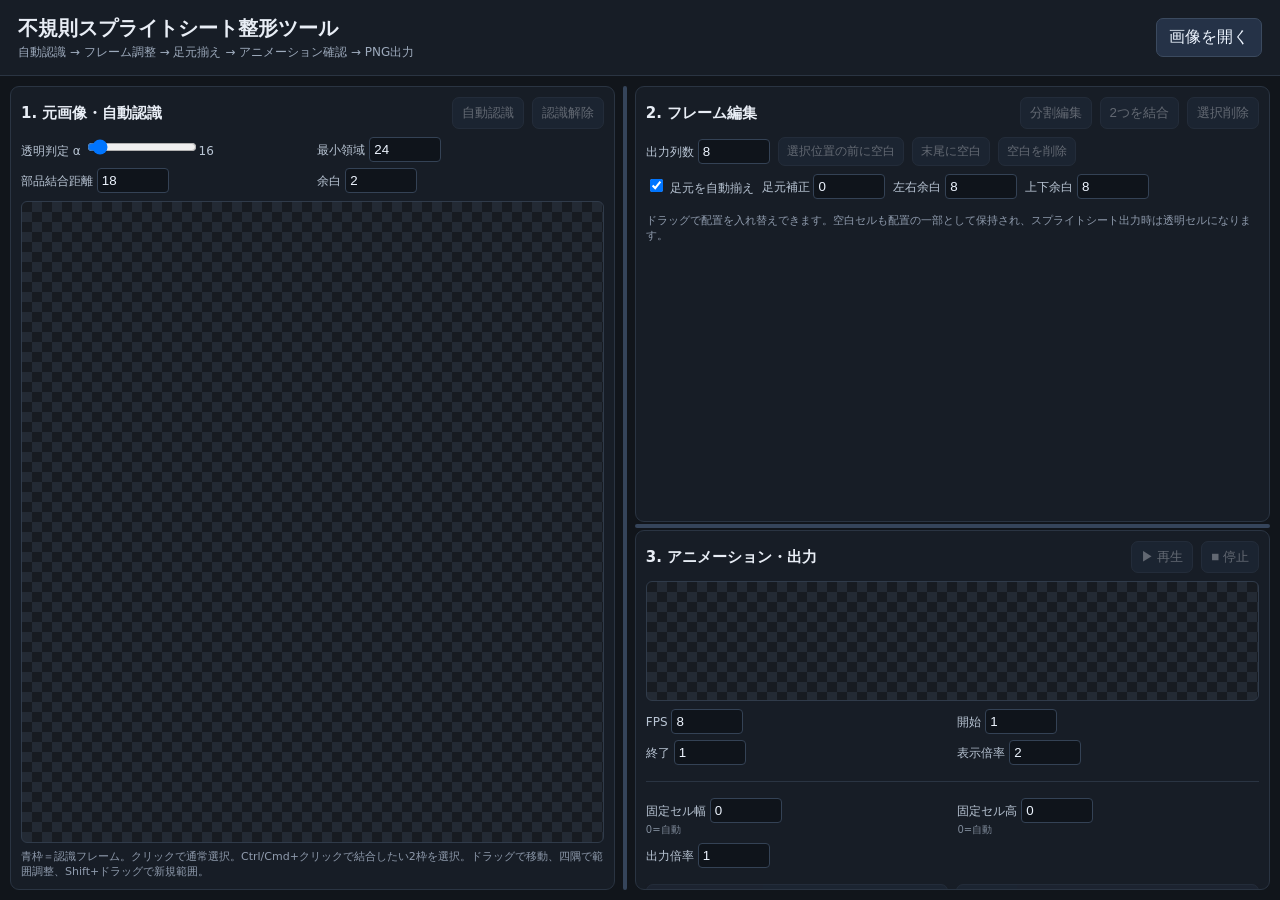
==== commit 83569032: "Add full-screen split editor entry point" ====
--- a/tools/sprite_auto_tool/index.html
+++ b/tools/sprite_auto_tool/index.html
@@ -7,6 +7,7 @@
   <link rel="stylesheet" href="styles.css" />
   <link rel="stylesheet" href="manual-merge.css" />
   <link rel="stylesheet" href="layout-grid.css" />
+  <link rel="stylesheet" href="split-editor.css" />
 </head>
 <body>
   <header class="topbar">
@@ -36,7 +37,7 @@
     <div id="splitterV" class="splitter splitter-v" title="左右の幅をドラッグで調整"></div>
 
     <section class="panel frames-panel">
-      <div class="panel-head"><h2>2. フレーム編集</h2><div class="row compact"><button id="mergeBtn" disabled>2つを結合</button><button id="deleteBtn" disabled>選択削除</button></div></div>
+      <div class="panel-head"><h2>2. フレーム編集</h2><div class="row compact"><button id="splitEditBtn" disabled>分割編集</button><button id="mergeBtn" disabled>2つを結合</button><button id="deleteBtn" disabled>選択削除</button></div></div>
       <button id="sortBtn" type="button" hidden disabled></button>
       <div class="row controls-wide"><label>出力列数 <input id="layoutColumns" type="number" min="1" max="32" value="8"></label><button id="insertBlankBtn" disabled>選択位置の前に空白</button><button id="appendBlankBtn" disabled>末尾に空白</button><button id="removeBlankBtn" disabled>空白を削除</button></div>
       <input id="columns" type="hidden" value="8">
@@ -63,5 +64,6 @@
   <script src="layout-grid.js"></script>
   <script src="compat-fixes.js"></script>
   <script src="resize-layout.js"></script>
+  <script src="split-editor.js"></script>
 </body>
 </html>
